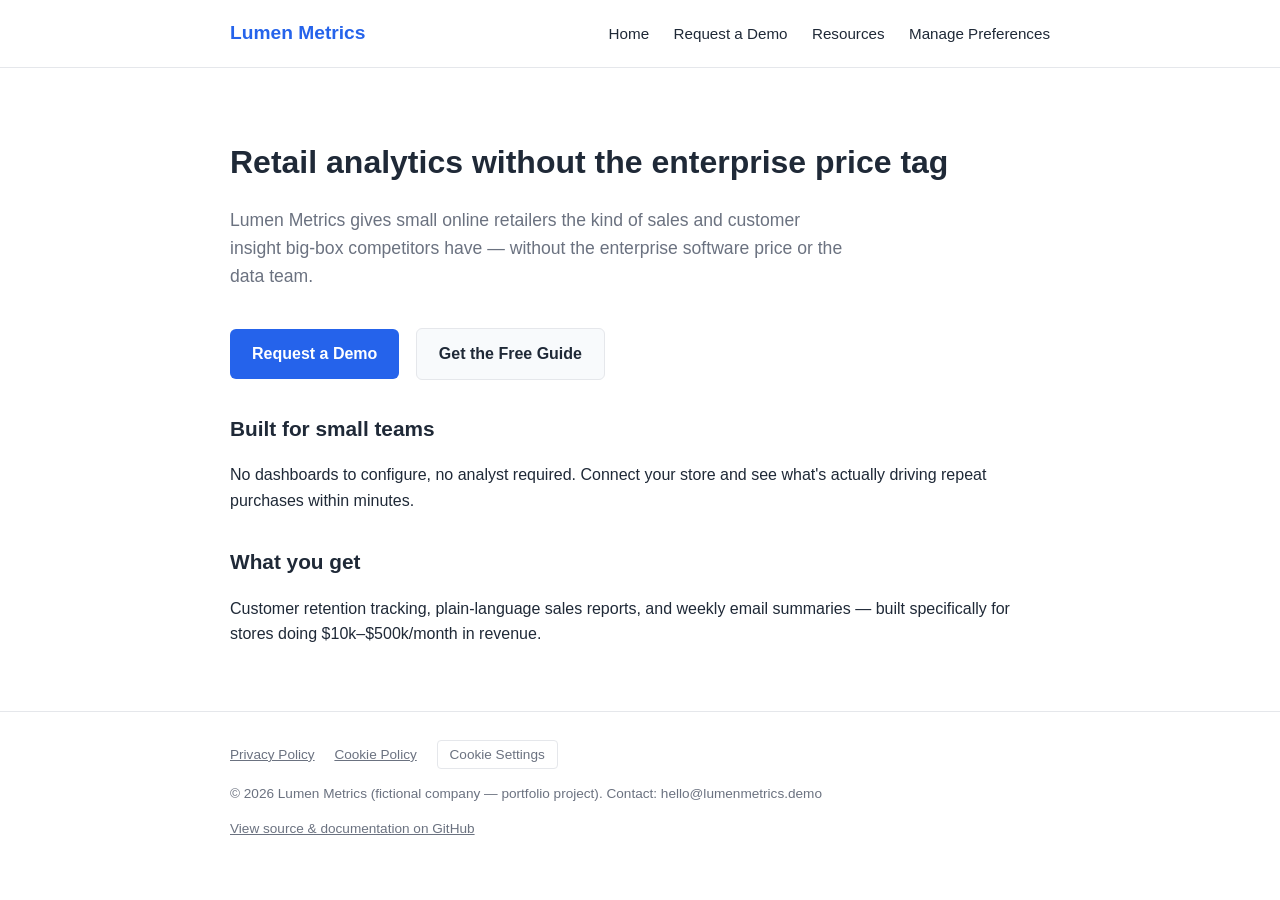
==== index.html @ 034d651b "Create index.html Add homepage" ====
<!DOCTYPE html>
<html lang="en">
<head>
<meta charset="UTF-8">
<meta name="viewport" content="width=device-width, initial-scale=1.0">
<title>Lumen Metrics — Retail analytics without the enterprise price tag</title>
<link rel="stylesheet" href="style.css">
</head>
<body>

<header class="site-header">
  <div class="container">
    <a href="index.html" class="logo">Lumen Metrics</a>
    <nav class="site-nav">
      <a href="index.html">Home</a>
      <a href="demo.html">Request a Demo</a>
      <a href="resources.html">Resources</a>
      <a href="preferences.html">Manage Preferences</a>
    </nav>
  </div>
</header>

<main>
  <div class="container">
    <h1>Retail analytics without the enterprise price tag</h1>
    <p class="lede">Lumen Metrics gives small online retailers the kind of sales and customer insight big-box competitors have — without the enterprise software price or the data team.</p>

    <a href="demo.html" class="btn">Request a Demo</a>
    <a href="resources.html" class="btn btn-secondary">Get the Free Guide</a>

    <h2>Built for small teams</h2>
    <p>No dashboards to configure, no analyst required. Connect your store and see what's actually driving repeat purchases within minutes.</p>

    <h2>What you get</h2>
    <p>Customer retention tracking, plain-language sales reports, and weekly email summaries — built specifically for stores doing $10k–$500k/month in revenue.</p>
  </div>
</main>

<footer class="site-footer">
  <div class="container">
    <nav>
      <a href="privacy.html">Privacy Policy</a>
      <a href="cookies.html">Cookie Policy</a>
      <button id="cookie-settings-btn" type="button">Cookie Settings</button>
    </nav>
    <p>&copy; 2026 Lumen Metrics (fictional company — portfolio project). Contact: hello@lumenmetrics.demo</p>
    <p><a href="https://github.com/REPLACE_WITH_YOUR_USERNAME/lumen-metrics-consent-ops" target="_blank" rel="noopener">View source &amp; documentation on GitHub</a></p>
  </div>
</footer>

<script src="script.js"></script>
</body>
</html>
---- style.css ----
/* Lumen Metrics — shared site styles */
:root {
  --color-primary: #2563eb;
  --color-primary-dark: #1d4ed8;
  --color-text: #1f2937;
  --color-muted: #6b7280;
  --color-bg: #ffffff;
  --color-bg-alt: #f8fafc;
  --color-border: #e5e7eb;
}

* { box-sizing: border-box; }

body {
  margin: 0;
  font-family: -apple-system, "Segoe UI", Roboto, Helvetica, Arial, sans-serif;
  color: var(--color-text);
  background: var(--color-bg);
  line-height: 1.6;
}

.container {
  max-width: 860px;
  margin: 0 auto;
  padding: 0 20px;
}

header.site-header {
  border-bottom: 1px solid var(--color-border);
  padding: 18px 0;
}

header.site-header .container {
  display: flex;
  justify-content: space-between;
  align-items: center;
  flex-wrap: wrap;
  gap: 12px;
}

.logo {
  font-weight: 700;
  font-size: 1.2rem;
  color: var(--color-primary);
  text-decoration: none;
}

nav.site-nav a {
  color: var(--color-text);
  text-decoration: none;
  margin-left: 20px;
  font-size: 0.95rem;
}

nav.site-nav a:hover {
  color: var(--color-primary);
}

main {
  padding: 48px 0;
  min-height: 50vh;
}

h1 { font-size: 2rem; margin-bottom: 12px; }
h2 { font-size: 1.3rem; margin-top: 32px; }

.lede {
  font-size: 1.1rem;
  color: var(--color-muted);
  max-width: 620px;
}

.btn {
  display: inline-block;
  background: var(--color-primary);
  color: #fff;
  padding: 12px 22px;
  border-radius: 6px;
  text-decoration: none;
  font-weight: 600;
  margin-top: 20px;
  margin-right: 12px;
  border: none;
  cursor: pointer;
}

.btn:hover { background: var(--color-primary-dark); }

.btn-secondary {
  background: var(--color-bg-alt);
  color: var(--color-text);
  border: 1px solid var(--color-border);
}

.form-placeholder {
  border: 2px dashed var(--color-border);
  border-radius: 8px;
  padding: 28px;
  margin-top: 24px;
  background: var(--color-bg-alt);
  color: var(--color-muted);
}

table { border-collapse: collapse; width: 100%; margin-top: 16px; }
th, td { text-align: left; padding: 8px 10px; border-bottom: 1px solid var(--color-border); font-size: 0.95rem; }

footer.site-footer {
  border-top: 1px solid var(--color-border);
  padding: 28px 0;
  font-size: 0.85rem;
  color: var(--color-muted);
}

footer.site-footer a { color: var(--color-muted); }
footer.site-footer nav a { margin-right: 16px; }

#cookie-settings-btn {
  background: none;
  border: 1px solid var(--color-border);
  border-radius: 4px;
  padding: 6px 12px;
  cursor: pointer;
  color: var(--color-muted);
  font-size: 0.85rem;
}
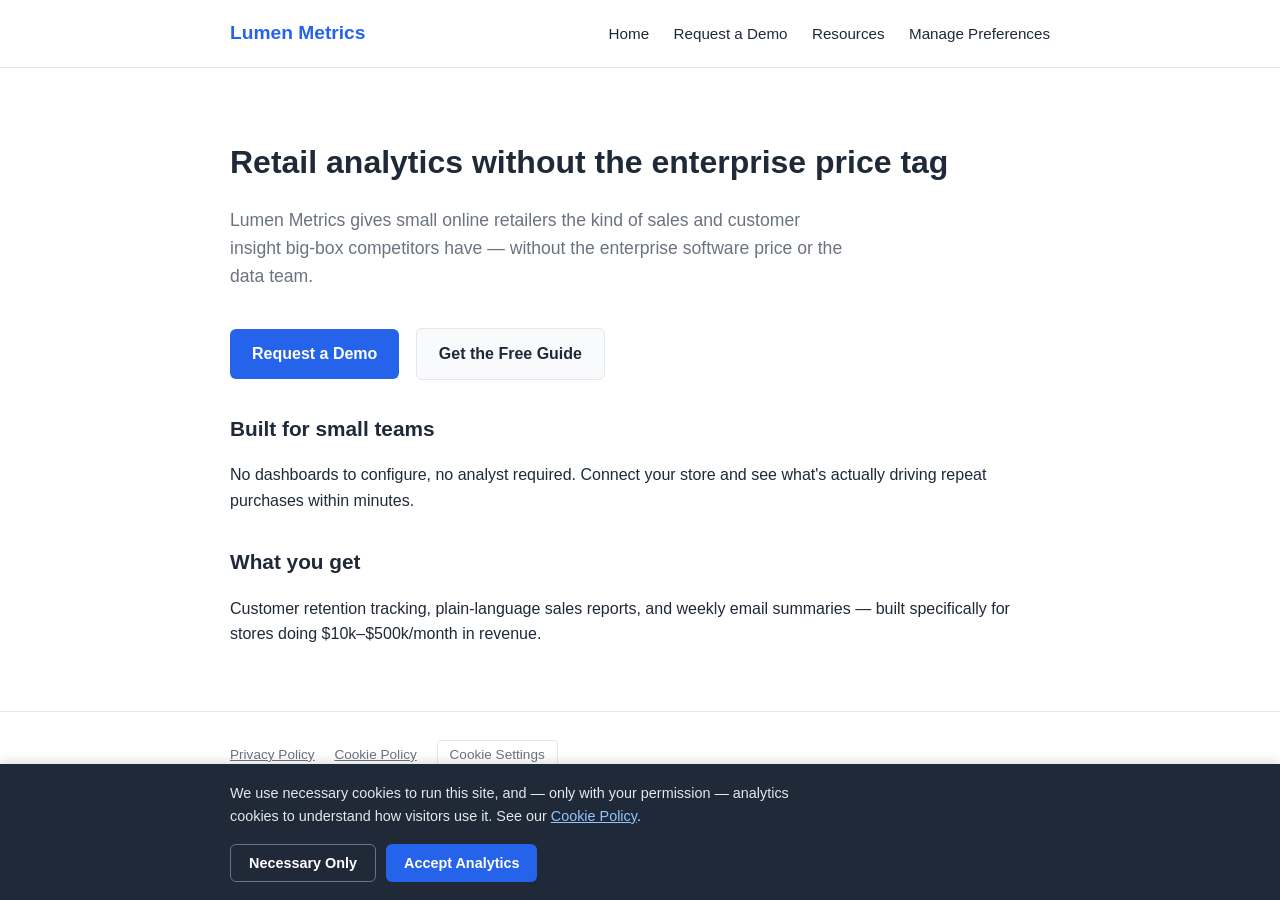
==== commit 4d8633c6: "Install GTM container snippet" ====
--- a/index.html
+++ b/index.html
@@ -1,13 +1,23 @@
 <!DOCTYPE html>
 <html lang="en">
 <head>
+  <!-- Google Tag Manager -->
+<script>(function(w,d,s,l,i){w[l]=w[l]||[];w[l].push({'gtm.start':
+new Date().getTime(),event:'gtm.js'});var f=d.getElementsByTagName(s)[0],
+j=d.createElement(s),dl=l!='dataLayer'?'&l='+l:'';j.async=true;j.src=
+'https://www.googletagmanager.com/gtm.js?id='+i+dl;f.parentNode.insertBefore(j,f);
+})(window,document,'script','dataLayer','GTM-MFCKRN8N');</script>
+<!-- End Google Tag Manager -->
 <meta charset="UTF-8">
 <meta name="viewport" content="width=device-width, initial-scale=1.0">
 <title>Lumen Metrics — Retail analytics without the enterprise price tag</title>
 <link rel="stylesheet" href="style.css">
 </head>
 <body>
-
+ <!-- Google Tag Manager (noscript) -->
+<noscript><iframe src="https://www.googletagmanager.com/ns.html?id=GTM-MFCKRN8N"
+height="0" width="0" style="display:none;visibility:hidden"></iframe></noscript>
+<!-- End Google Tag Manager (noscript) -->
 <header class="site-header">
   <div class="container">
     <a href="index.html" class="logo">Lumen Metrics</a>
@@ -44,7 +54,7 @@
       <button id="cookie-settings-btn" type="button">Cookie Settings</button>
     </nav>
     <p>&copy; 2026 Lumen Metrics (fictional company — portfolio project). Contact: hello@lumenmetrics.demo</p>
-    <p><a href="https://github.com/REPLACE_WITH_YOUR_USERNAME/lumen-metrics-consent-ops" target="_blank" rel="noopener">View source &amp; documentation on GitHub</a></p>
+    <p><a href="https://github.com/raphaelsportfolio/lumen-metrics-consent-ops" target="_blank" rel="noopener">View source &amp; documentation on GitHub</a></p>
   </div>
 </footer>
 
--- a/style.css
+++ b/style.css
@@ -123,3 +123,57 @@
   color: var(--color-muted);
   font-size: 0.85rem;
 }
+
+/* Cookie consent banner (Phase 4) */
+#cookie-consent-banner {
+  display: none;
+  position: fixed;
+  left: 0;
+  right: 0;
+  bottom: 0;
+  background: #1f2937;
+  color: #fff;
+  padding: 18px 0;
+  z-index: 1000;
+  box-shadow: 0 -2px 10px rgba(0,0,0,0.15);
+}
+
+.cookie-banner-inner {
+  max-width: 860px;
+  margin: 0 auto;
+  padding: 0 20px;
+  display: flex;
+  flex-wrap: wrap;
+  align-items: center;
+  justify-content: space-between;
+  gap: 16px;
+}
+
+.cookie-banner-inner p {
+  margin: 0;
+  font-size: 0.9rem;
+  color: #e5e7eb;
+  max-width: 560px;
+}
+
+.cookie-banner-inner a {
+  color: #93c5fd;
+}
+
+.cookie-banner-actions {
+  display: flex;
+  gap: 10px;
+  flex-shrink: 0;
+}
+
+.cookie-banner-actions .btn {
+  margin: 0;
+  padding: 10px 18px;
+  font-size: 0.9rem;
+}
+
+.cookie-banner-actions .btn-secondary {
+  background: transparent;
+  border: 1px solid #6b7280;
+  color: #fff;
+}
